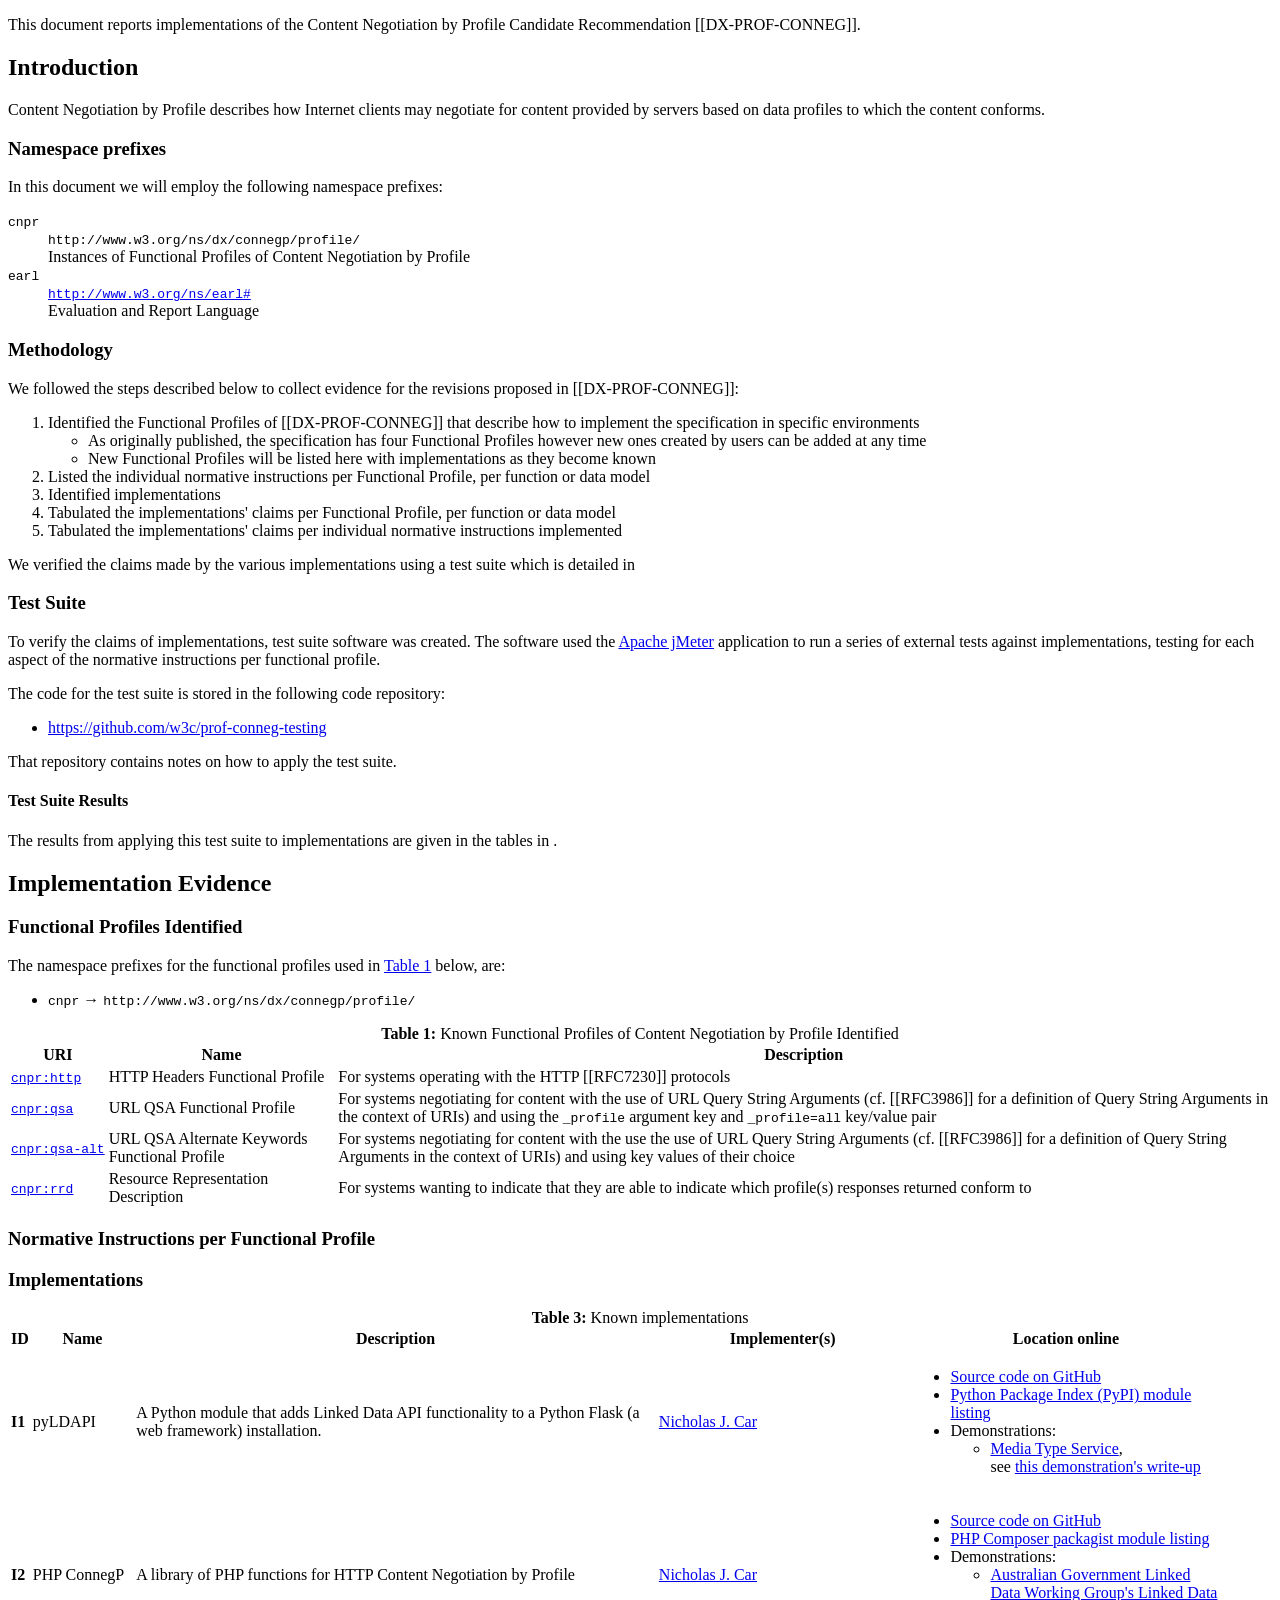
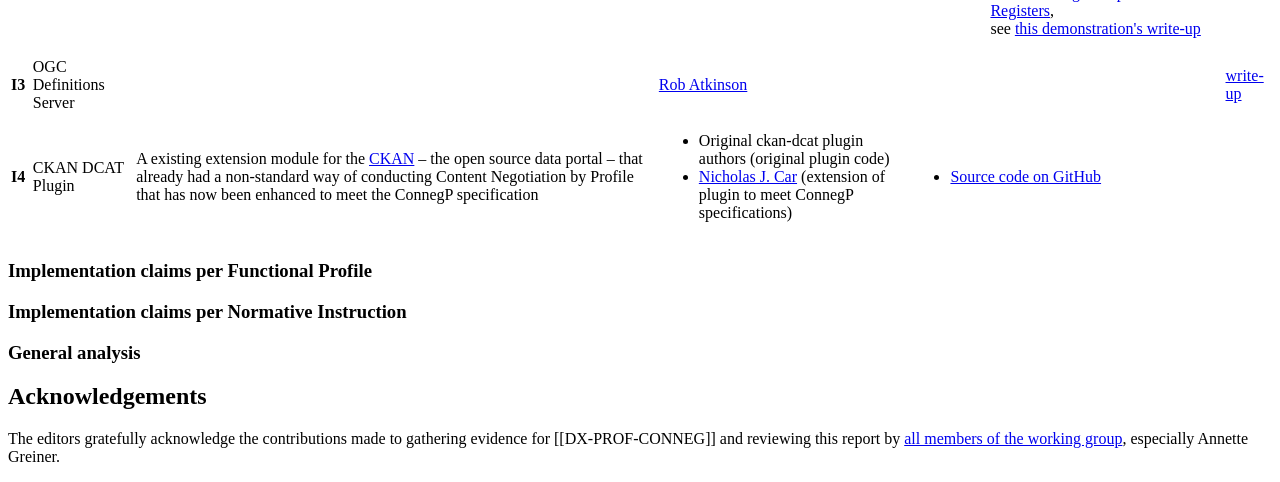
==== connegp-implementation-report/index.html @ 3c025d81 "impl rpt dx-prof-conneg -> dx-connegp" ====
<!DOCTYPE html>
<html lang="en">
  <head>
    <meta charset='utf-8'>
    <title>Content Negotiation by Profile Implementation Report</title>
    <script src="https://www.w3.org/Tools/respec/respec-w3c-common" async class="remove"></script>
    <script class="remove" src="config.js"></script>
    <style>
      table{width:100%;}
      .nr{text-align:center;}
      .small{font-size:.8em}
    </style>
    <!--<link rel="stylesheet" type="text/css" href="extra.css">-->
  </head>
  <body class="informative">
    <section id='abstract'>
      <p>
        This document reports implementations of the Content Negotiation by Profile Candidate Recommendation [[DX-PROF-CONNEG]].
      </p>
    </section>
    <section id='sotd'>
    </section>
    <section id="introduction">
      <h2>Introduction</h2>
      <p>
        Content Negotiation by Profile describes how Internet clients may negotiate for content provided by servers based on data profiles to which the content conforms.
      </p>
      <section id="namespace-prefixes">
        <h3>Namespace prefixes</h3>
        <p>
          In this document we will employ the following namespace prefixes:
        </p>
        <dl>
          <dt><code>cnpr</code></dt>
          <dd>
            <code>http://www.w3.org/ns/dx/connegp/profile/</code><br />
            Instances of Functional Profiles of Content Negotiation by Profile
          </dd>
          <dt><code>earl</code></dt>
          <dd>
            <code><a href="http://www.w3.org/ns/earl#">http://www.w3.org/ns/earl#</a></code><br />
            Evaluation and Report Language
          </dd>
        </dl>
      </section>
      <section id="methodology">
        <h3>Methodology</h3>
        <p>We followed the steps described below to collect evidence for the revisions proposed in [[DX-PROF-CONNEG]]:</p>
        <ol>
          <li>
            Identified the Functional Profiles of [[DX-PROF-CONNEG]] that describe how to implement the specification in specific environments
            <ul>
              <li>As originally published, the specification has four Functional Profiles however new ones created by users can be added at any time</li>
              <li>New Functional Profiles will be listed here with implementations as they become known</li>
            </ul>
          </li>
          <li>
            Listed the individual normative instructions per Functional Profile, per function or data model
          </li>
          <li>
            Identified implementations
          </li>
          <li>
            Tabulated the implementations' claims per Functional Profile, per function or data model
          </li>
          <li>
            Tabulated the implementations' claims per individual normative instructions implemented
          </li>
        </ol>
        <p>
          We verified the claims made by the various implementations using a test suite which is detailed in
        </p>
      </section>
      <!--
      <section id="exit-criteria">
        <h3>Meeting the exit criteria</h3>
        <p>As described in the <abbr title="Dataset Exchange Working Group">DXWG</abbr> <a href="https://www.w3.org/2017/dxwg/charter">charter</a>, to advance to Proposed Recommendation, evidence will be adduced in order to demonstrate that each of the changes made to the original DCAT Recommendation [[VOCAB-DCAT]] has been published and consumed independently in catalogs and related systems at least once, although a higher number is expected for the majority of terms.</p>
<p>Evidence of implementation was gathered from existing data catalogs, data services, and datasets, which already implement the proposed changes, as well as from existing application profiles of [[VOCAB-DCAT]].</p>
      </section>
      -->
    </section>
    <section id="testsuite">
      <h3>Test Suite</h3>
      <p>
        To verify the claims of implementations, test suite software was created. The software used the
        <a href="https://jmeter.apache.org/">Apache jMeter</a> application to run a series of external tests against
        implementations, testing for each aspect of the normative instructions per functional profile.
      </p>
      <p>
        The code for the test suite is stored in the following code repository:
      </p>
      <ul>
        <li><a href="https://github.com/w3c/prof-conneg-testing">https://github.com/w3c/prof-conneg-testing</a></li>
      </ul>
      <p>
        That repository contains notes on how to apply the test suite.
      </p>
      <h4>Test Suite Results</h4>
      <p>
        The results from applying this test suite to implementations are given in the tables in <a href="#evidence"></a>.
      </p>
    </section>
    <section id="evidence">
      <h2>Implementation Evidence</h2>
      <section id="functionalprofiles">
        <h3>Functional Profiles Identified</h3>
        <p>The namespace prefixes for the functional profiles used in <a href="#table-functionalprofiles">Table 1</a> below, are: </p>
        <ul>
          <li><code>cnpr</code> → <code>http://www.w3.org/ns/dx/connegp/profile/</code>
          </code></li>
        </ul>
        <table id="table-functionalprofiles" class="simple">
          <caption><strong>Table 1:</strong> Known Functional Profiles of Content Negotiation by Profile Identified</caption>
          <thead>
            <tr>
              <th>URI</th>
              <th>Name</th>
              <th>Description</th>
            </tr>
          </thead>
          <tbody>
            <tr>
              <td><code><a href="http://www.w3.org/ns/dx/connegp/profile/http">cnpr:http</a></code></td>
              <td>HTTP Headers Functional Profile</td>
              <td>For systems operating with the HTTP [[RFC7230]] protocols</td>
            </tr>
            <tr>
              <td><code><span style="white-space: nowrap"><a href="http://www.w3.org/ns/dx/connegp/profile/qsa">cnpr:qsa</a></span></code></td>
              <td>URL QSA Functional Profile</td>
              <td>For systems negotiating for content with the use of URL Query String Arguments (cf. [[RFC3986]] for a definition of Query String Arguments in the context of URIs) and using the <code>_profile</code> argument key and <code>_profile=all</code> key/value pair</td>
            </tr>
            <tr>
              <td><code><span style="white-space: nowrap"><a href="http://www.w3.org/ns/dx/connegp/profile/qsa-alt">cnpr:qsa-alt</a></span></code></td>
              <td>URL QSA Alternate Keywords Functional Profile</td>
              <td>For systems negotiating for content with the use the use of URL Query String Arguments (cf. [[RFC3986]] for a definition of Query String Arguments in the context of URIs) and using key values of their choice</td>
            </tr>
            <tr>
              <td><code><span style="white-space: nowrap"><a href="http://www.w3.org/ns/dx/connegp/profile/rrd">cnpr:rrd</a></span></code></td>
              <td>Resource Representation Description</td>
              <td>For systems wanting to indicate that they are able to indicate which profile(s) responses returned conform to</td>
            </tr>
          </tbody>
        </table>
      </section>
      <section id="instructions-per-fp">
        <h3>Normative Instructions per Functional Profile</h3>
      </section>
      <section id="implementations">
        <h3>Implementations</h3>
      </section>
      <table id="table-implementations" class="simple">
        <caption><strong>Table 3:</strong> Known implementations</caption>
        <thead>
        <tr>
          <th>ID</th>
          <th>Name</th>
          <th>Description</th>
          <th>Implementer(s)</th>
          <th>Location online</th>
        </tr>
        </thead>
        <tbody>
          <tr>
            <td><strong>I1</strong></td>
            <td>pyLDAPI</td>
            <td>A Python module that adds Linked Data API functionality to a Python Flask (a web framework) installation.</td>
            <td><a href="https://orcid.org/0000-0002-8742-7730">Nicholas J. Car</a></td>
            <td>
              <ul>
                <li><a href="https://github.com/rdflib/pyLDAPI">Source code on GitHub</a></li>
                <li><a href="https://pypi.org/project/pyldapi/">Python Package Index (PyPI) module listing</a></li>
                <li>
                  Demonstrations:
                  <ul>
                    <li>
                      <a href="https://conneg.info/mediatypes-service/">Media Type Service</a>,<br />
                      see <a href="https://conneg.info/mediatypes-service/connegp">this demonstration's write-up</a>
                    </li>
                  </ul>
              </ul>
            </td>
          </tr>
          <tr>
            <td><strong>I2</strong></td>
            <td>PHP ConnegP</td>
            <td>A library of PHP functions for HTTP Content Negotiation by Profile</td>
            <td><a href="https://orcid.org/0000-0002-8742-7730">Nicholas J. Car</a></td>
            <td>
              <ul>
                <li><a href="https://github.com/nicholascar/php-connegp">Source code on GitHub</a></li>
                <li><a href="https://packagist.org/packages/nicholascar/connegp">PHP Composer packagist module listing</a></li>
                <li>
                  Demonstrations:
                  <ul>
                    <li>
                      <a href="http://www.linked.data.gov.au/org/">Australian Government Linked Data Working Group's Linked Data Registers</a>,<br />
                      see <a href="http://www.linked.data.gov.au/org/connegp.html">this demonstration's write-up</a>
                    </li>
                  </ul>
                </li>
              </ul>
            </td>
          </tr>
          <tr>
            <td><strong>I3</strong></td>
            <td>OGC Definitions Server</td>
            <td></td>
            <td><a href="https://orcid.org/0000-0002-7878-2693">Rob Atkinson</a></td>
            <td></td>
            <td><a href="https://docs.google.com/spreadsheets/d/10CLXudrMow0QGfo1X_Dzg3SNwIPuXBvMnOORwerxKKI/edit#gid=0">write-up</a></td>
          </tr>
          <tr>
            <td><strong>I4</strong></td>
            <td>CKAN DCAT Plugin</td>
            <td>A existing extension module for the <a href="https://ckan.org/">CKAN</a> &ndash; the open source data portal &ndash; that already had a non-standard way of conducting Content Negotiation by Profile that has now been enhanced to meet the ConnegP specification</td>
            <td>
              <ul>
                <li>Original ckan-dcat plugin authors (original plugin code)</li>
                <li><a href="https://orcid.org/0000-0002-8742-7730">Nicholas J. Car</a> (extension of plugin to meet ConnegP specifications)</li>
              </ul>
            </td>
            <td>
              <ul>
                <li><a href="https://github.com/ckan/ckanext-dcat">Source code on GitHub</a></li>
              </ul>
            </td>
          </tr>
        </tbody>
      </table>
      <section id="claims-per-fp">
        <h3>Implementation claims per Functional Profile</h3>
      </section>
      <section id="claims-per-instruction">
        <h3>Implementation claims per Normative Instruction</h3>
      </section>
    </section>
    <section id="analysis">
      <h3>General analysis</h3>
    </section>
    <section id="acknowledgements">
      <h2>Acknowledgements</h2>
      <p>
        The editors gratefully acknowledge the contributions made to gathering evidence for [[DX-PROF-CONNEG]] and reviewing
        this report by <a href="https://www.w3.org/2000/09/dbwg/details?group=99375&amp;public=1">all members of the
        working group</a>, especially Annette Greiner.
      </p>
    </section>
  </body>
</html>
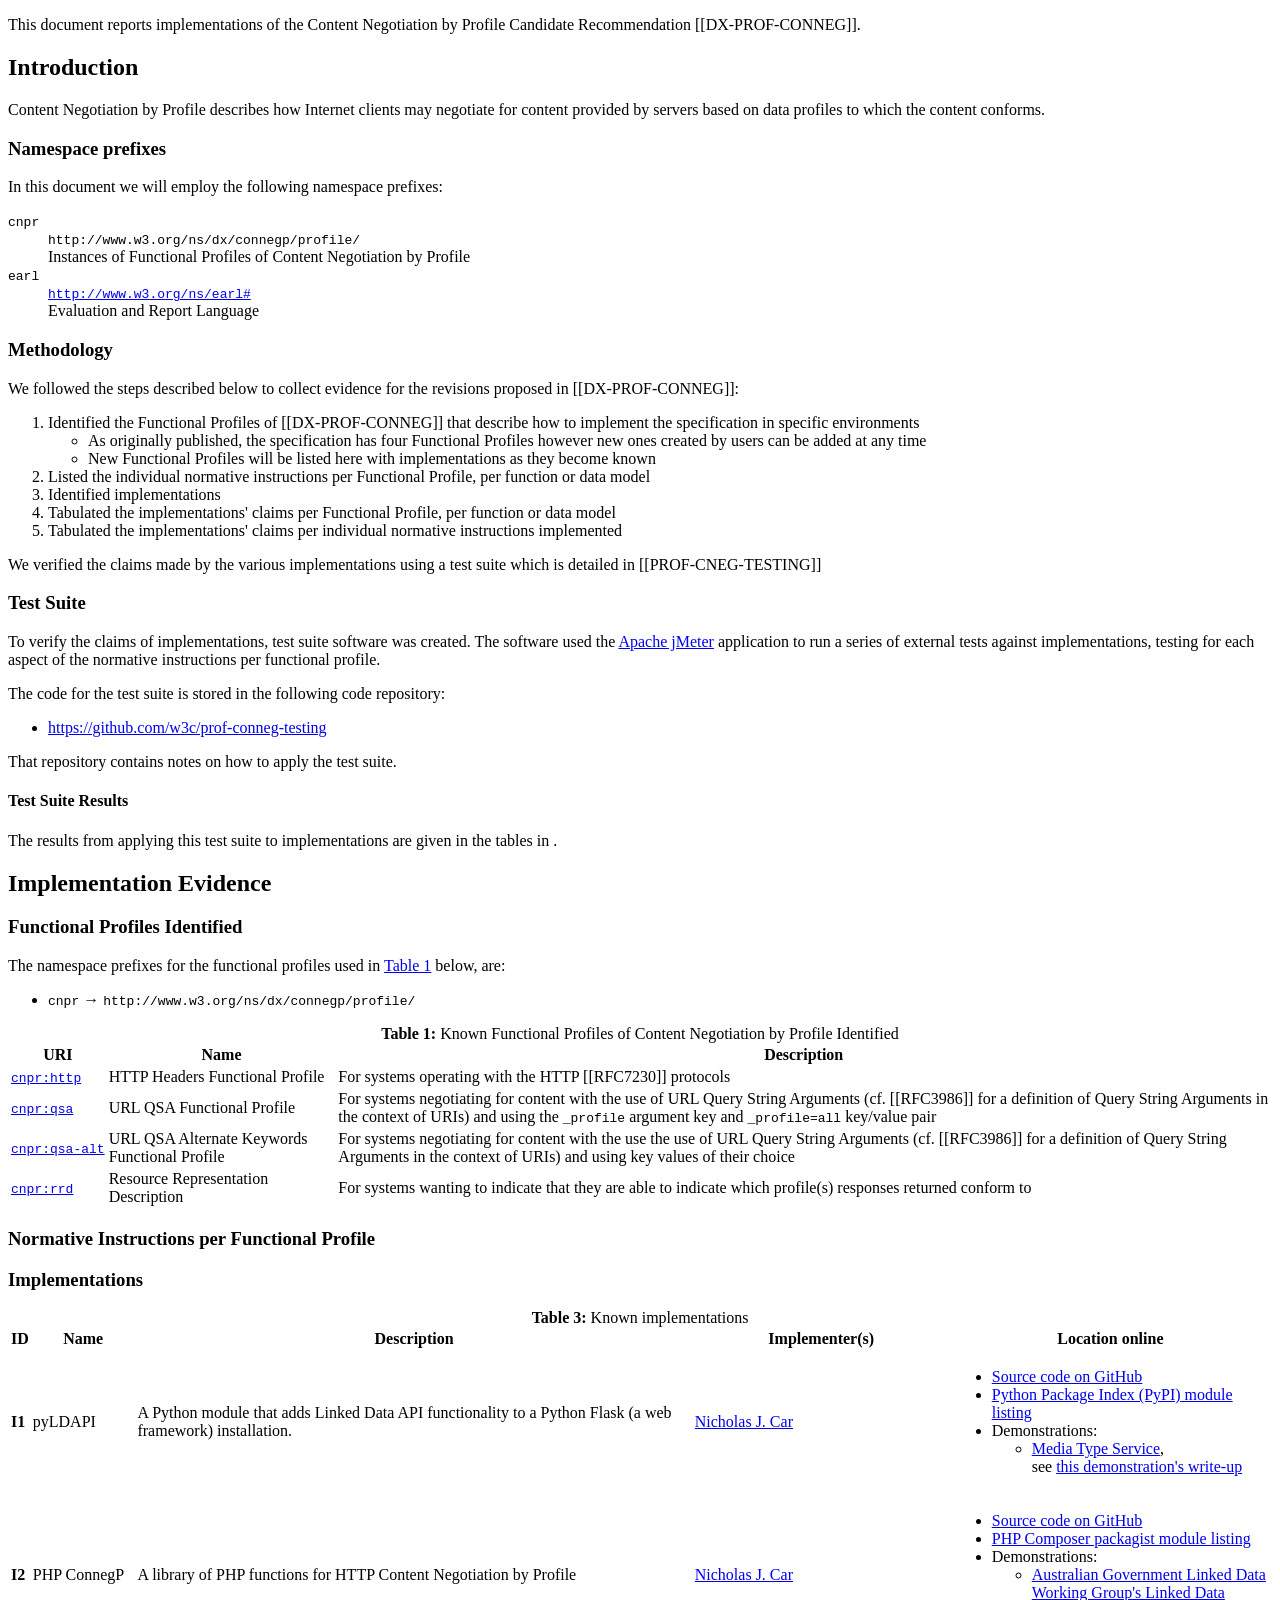
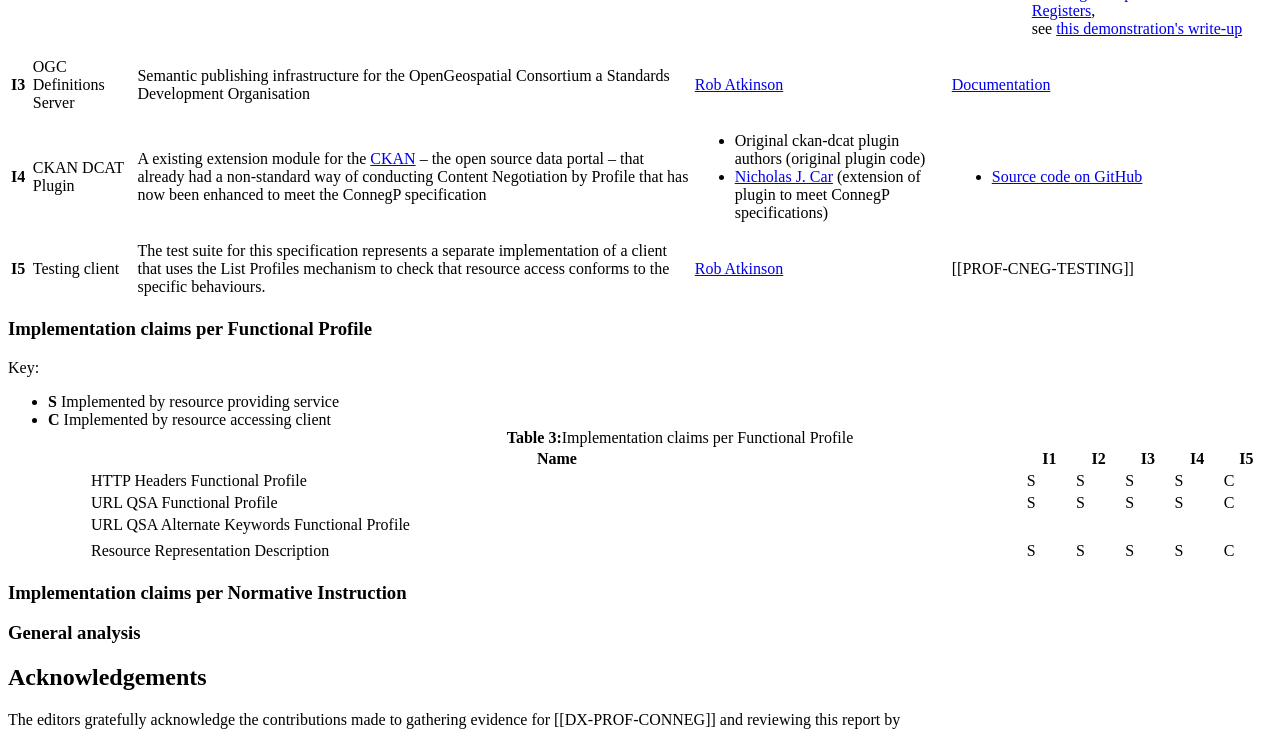
==== commit c6d03c2d: "Added details and table 4" ====
--- a/connegp-implementation-report/index.html
+++ b/connegp-implementation-report/index.html
@@ -68,7 +68,7 @@
           </li>
         </ol>
         <p>
-          We verified the claims made by the various implementations using a test suite which is detailed in
+          We verified the claims made by the various implementations using a test suite which is detailed in [[PROF-CNEG-TESTING]]
         </p>
       </section>
       <!--
@@ -204,10 +204,9 @@
           <tr>
             <td><strong>I3</strong></td>
             <td>OGC Definitions Server</td>
-            <td></td>
+            <td>Semantic publishing infrastructure for the OpenGeospatial Consortium a Standards Development Organisation </td>
             <td><a href="https://orcid.org/0000-0002-7878-2693">Rob Atkinson</a></td>
-            <td></td>
-            <td><a href="https://docs.google.com/spreadsheets/d/10CLXudrMow0QGfo1X_Dzg3SNwIPuXBvMnOORwerxKKI/edit#gid=0">write-up</a></td>
+            <td><a href="https://www.ogc.org/def-server">Documentation</a></td>
           </tr>
           <tr>
             <td><strong>I4</strong></td>
@@ -224,11 +223,56 @@
                 <li><a href="https://github.com/ckan/ckanext-dcat">Source code on GitHub</a></li>
               </ul>
             </td>
+          </tr>
+          <tr>
+            <td><strong>I5</strong></td>
+            <td>Testing client</td>
+            <td>The test suite for this specification represents a separate implementation of a client that uses the List Profiles mechanism to check that resource access conforms to the specific behaviours.</td>
+            <td><a href="https://orcid.org/0000-0002-7878-2693">Rob Atkinson</a></td>
+            <td>[[PROF-CNEG-TESTING]]</td>
           </tr>
         </tbody>
       </table>
       <section id="claims-per-fp">
         <h3>Implementation claims per Functional Profile</h3>
+        
+        Key:<UL>
+        <LI><strong>S</strong> Implemented by resource providing service</LI>
+        <LI><strong>C</strong> Implemented by resource accessing client</LI>
+        <UL>
+
+        <table id="table-implementations" class="simple">
+        <caption><strong>Table 3:</strong>Implementation claims per Functional Profile</caption>
+          <thead>
+            <tr>
+              <th>Name</th>
+              <th>I1</th>
+              <th>I2</th>
+              <th>I3</th>
+              <th>I4</th>
+              <th>I5</th>
+            </tr>
+          </thead>
+          <tbody>
+            <tr>
+             <td>HTTP Headers Functional Profile</td>
+             <td>S</td><td>S</td><td>S</td><td>S</td><td>C</td>
+            </tr>
+            <tr>
+             <td>URL QSA Functional Profile</td>
+             <td>S</td><td>S</td><td>S</td><td>S</td><td>C</td>
+            </tr>
+            <tr>
+              <td>URL QSA Alternate Keywords Functional Profile</td>
+            </tr>
+            <td></td><td></td><td></td><td></td><td></td>
+ 
+            <tr>
+              <td>Resource Representation Description</td>
+              <td>S</td><td>S</td><td>S</td><td>S</td><td>C</td>
+           </tr>
+          </tbody>
+        </table>
       </section>
       <section id="claims-per-instruction">
         <h3>Implementation claims per Normative Instruction</h3>
@@ -241,8 +285,7 @@
       <h2>Acknowledgements</h2>
       <p>
         The editors gratefully acknowledge the contributions made to gathering evidence for [[DX-PROF-CONNEG]] and reviewing
-        this report by <a href="https://www.w3.org/2000/09/dbwg/details?group=99375&amp;public=1">all members of the
-        working group</a>, especially Annette Greiner.
+        this report by <a href="https://www.w3.org/2000/09/dbwg/details?group=99375&amp;public=1">
       </p>
     </section>
   </body>
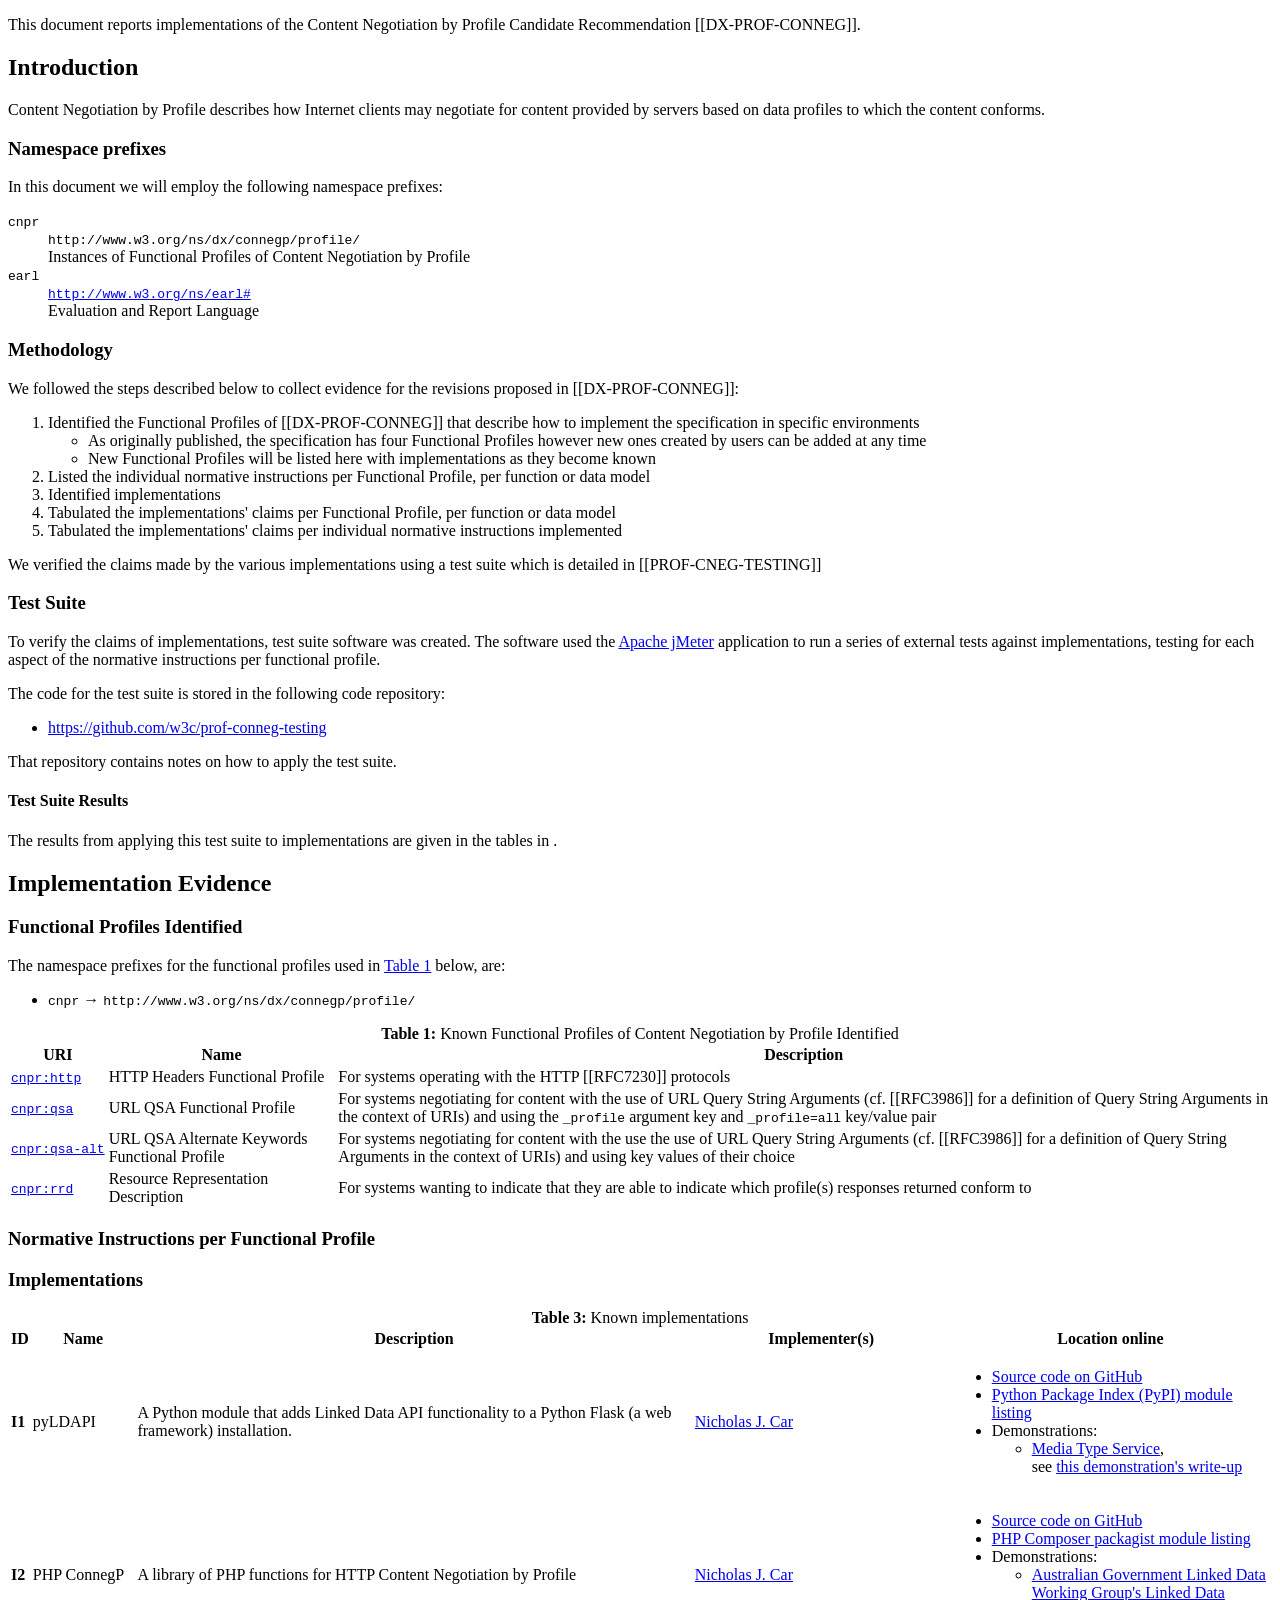
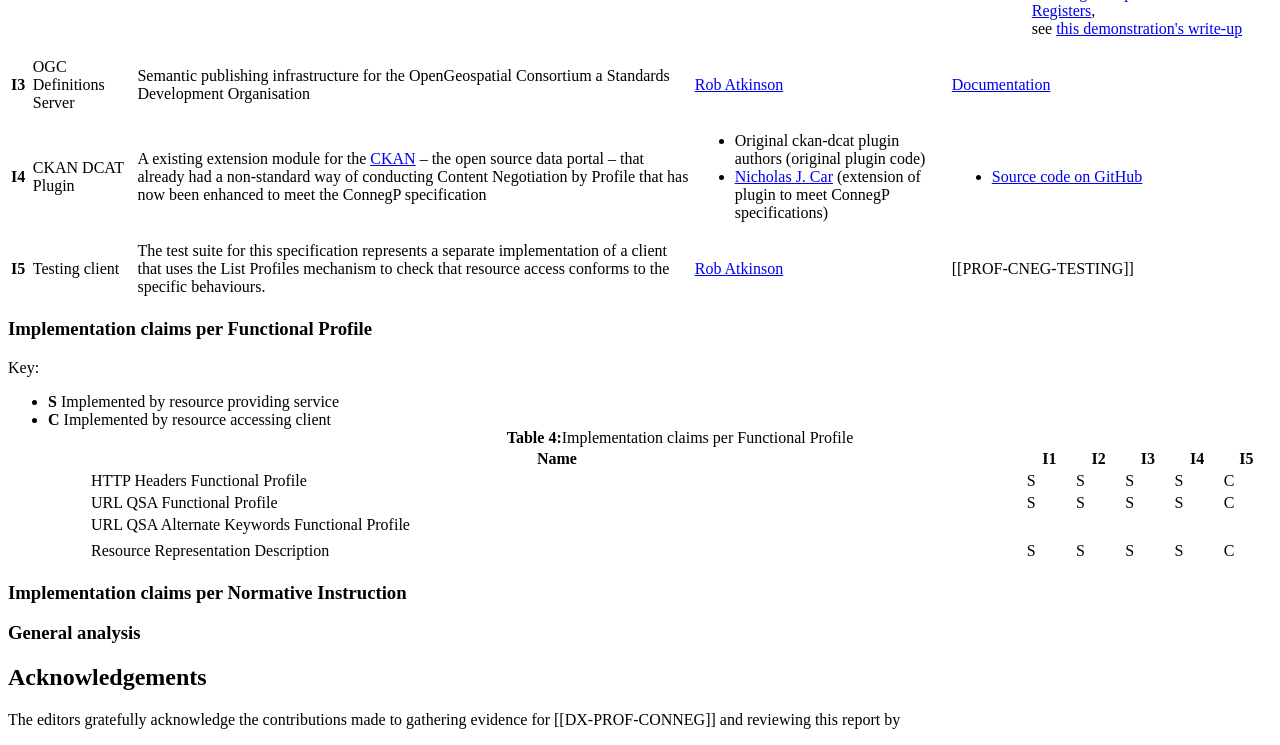
==== commit fb063e47: "updated table number" ====
--- a/connegp-implementation-report/index.html
+++ b/connegp-implementation-report/index.html
@@ -242,7 +242,7 @@
         <UL>
 
         <table id="table-implementations" class="simple">
-        <caption><strong>Table 3:</strong>Implementation claims per Functional Profile</caption>
+        <caption><strong>Table 4:</strong>Implementation claims per Functional Profile</caption>
           <thead>
             <tr>
               <th>Name</th>
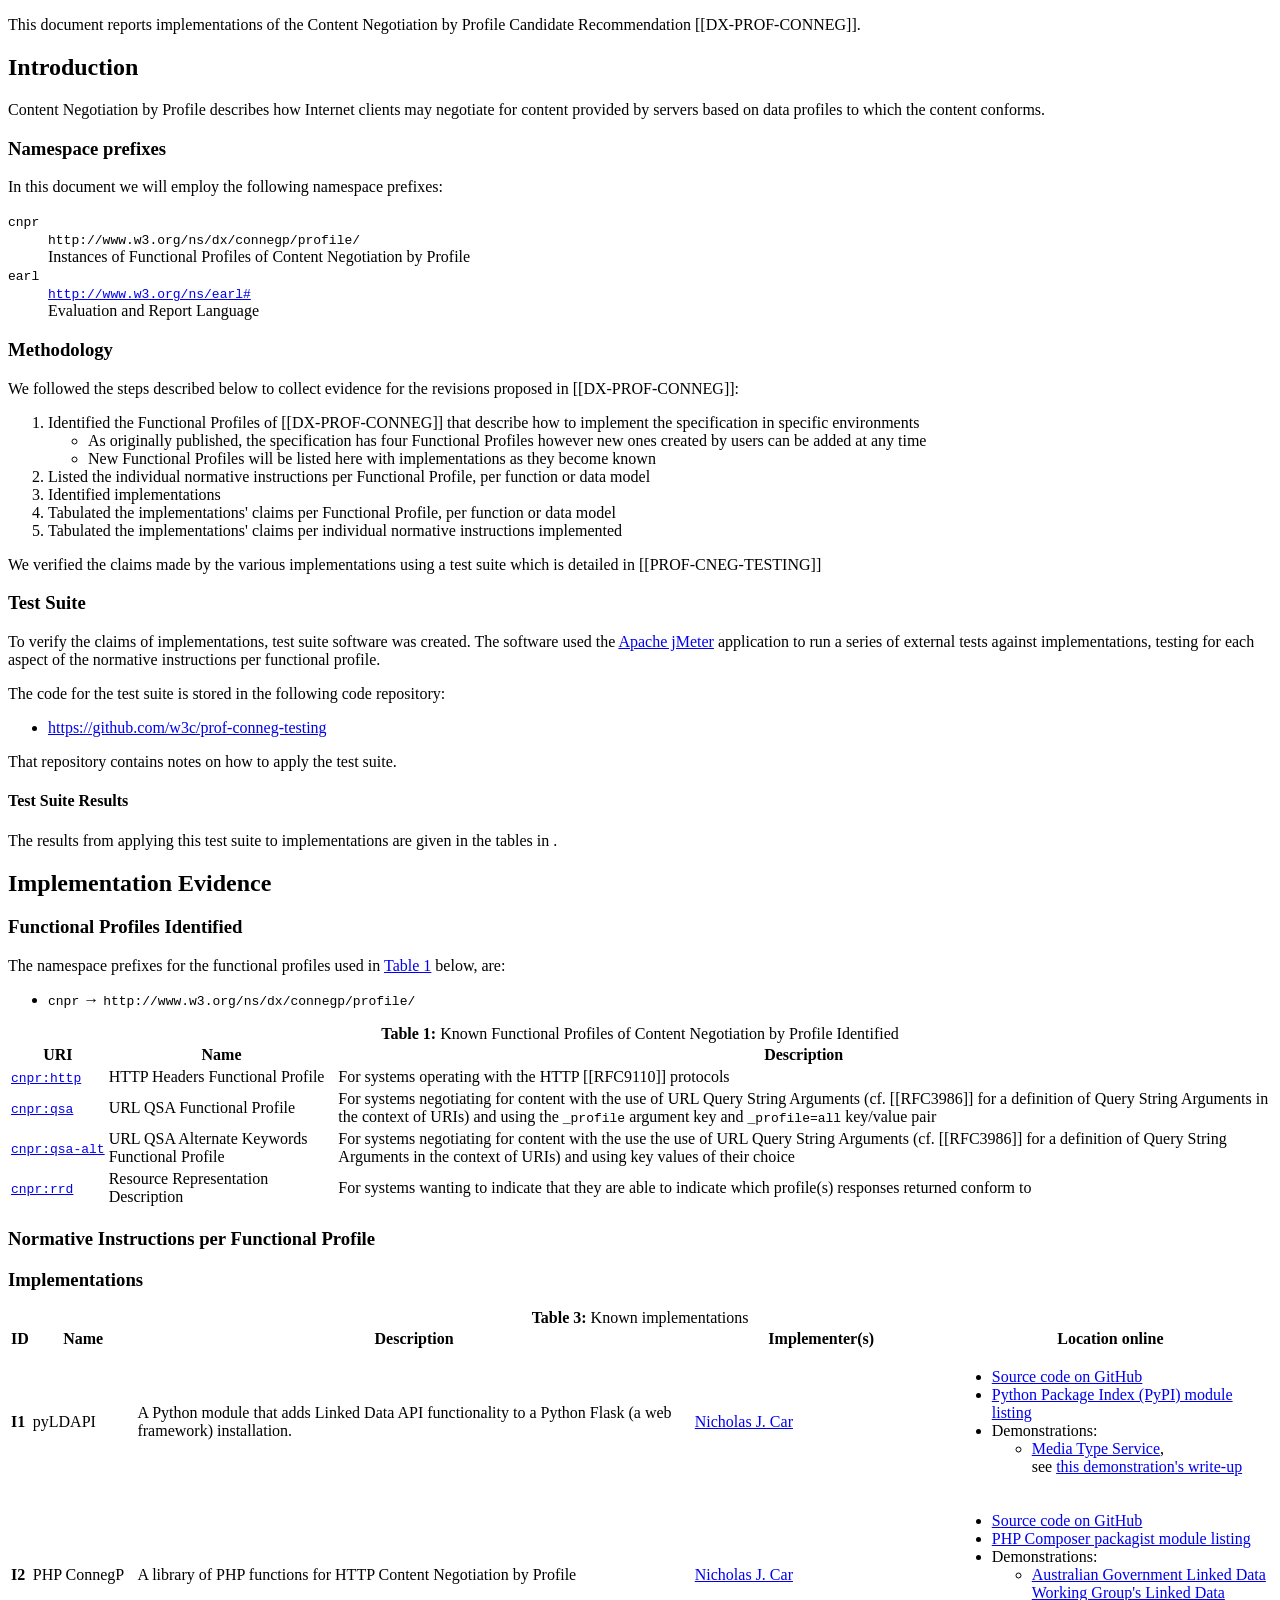
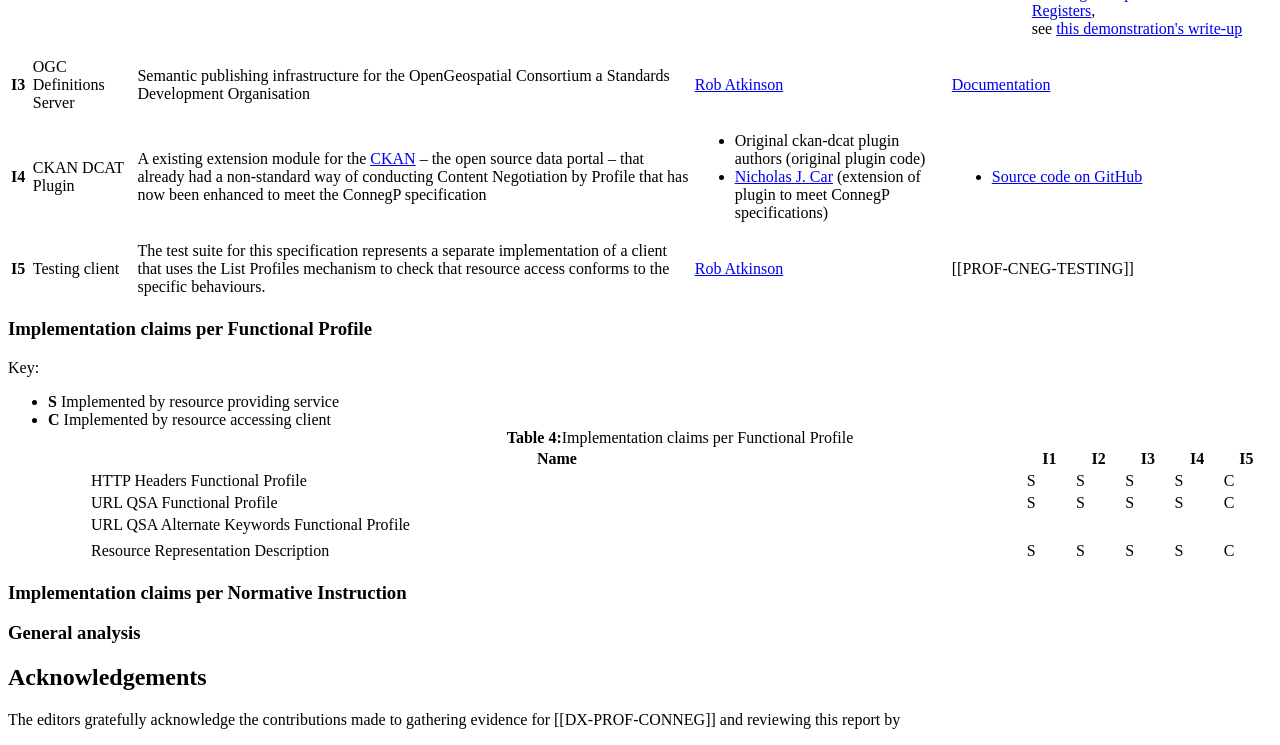
==== commit ffee5240: "address issue #58" ====
--- a/connegp-implementation-report/index.html
+++ b/connegp-implementation-report/index.html
@@ -122,7 +122,7 @@
             <tr>
               <td><code><a href="http://www.w3.org/ns/dx/connegp/profile/http">cnpr:http</a></code></td>
               <td>HTTP Headers Functional Profile</td>
-              <td>For systems operating with the HTTP [[RFC7230]] protocols</td>
+              <td>For systems operating with the HTTP [[RFC9110]] protocols</td>
             </tr>
             <tr>
               <td><code><span style="white-space: nowrap"><a href="http://www.w3.org/ns/dx/connegp/profile/qsa">cnpr:qsa</a></span></code></td>
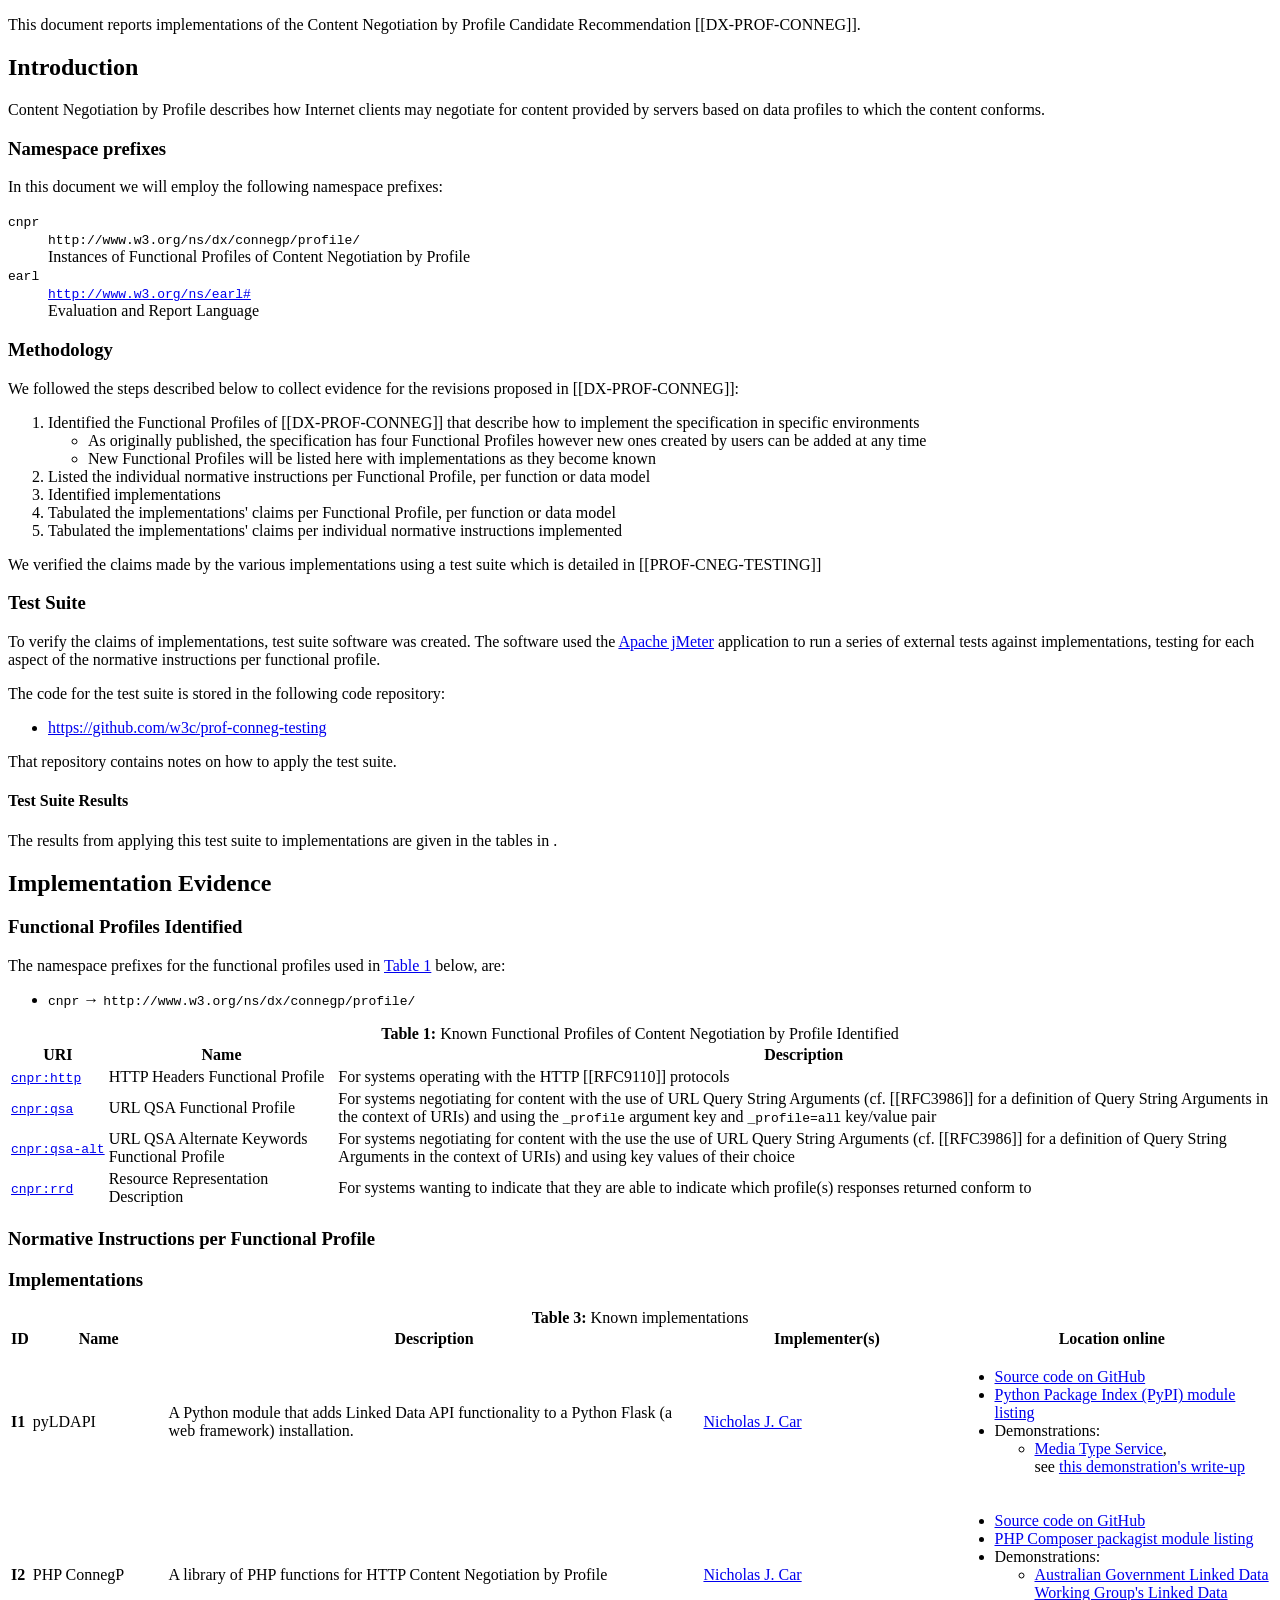
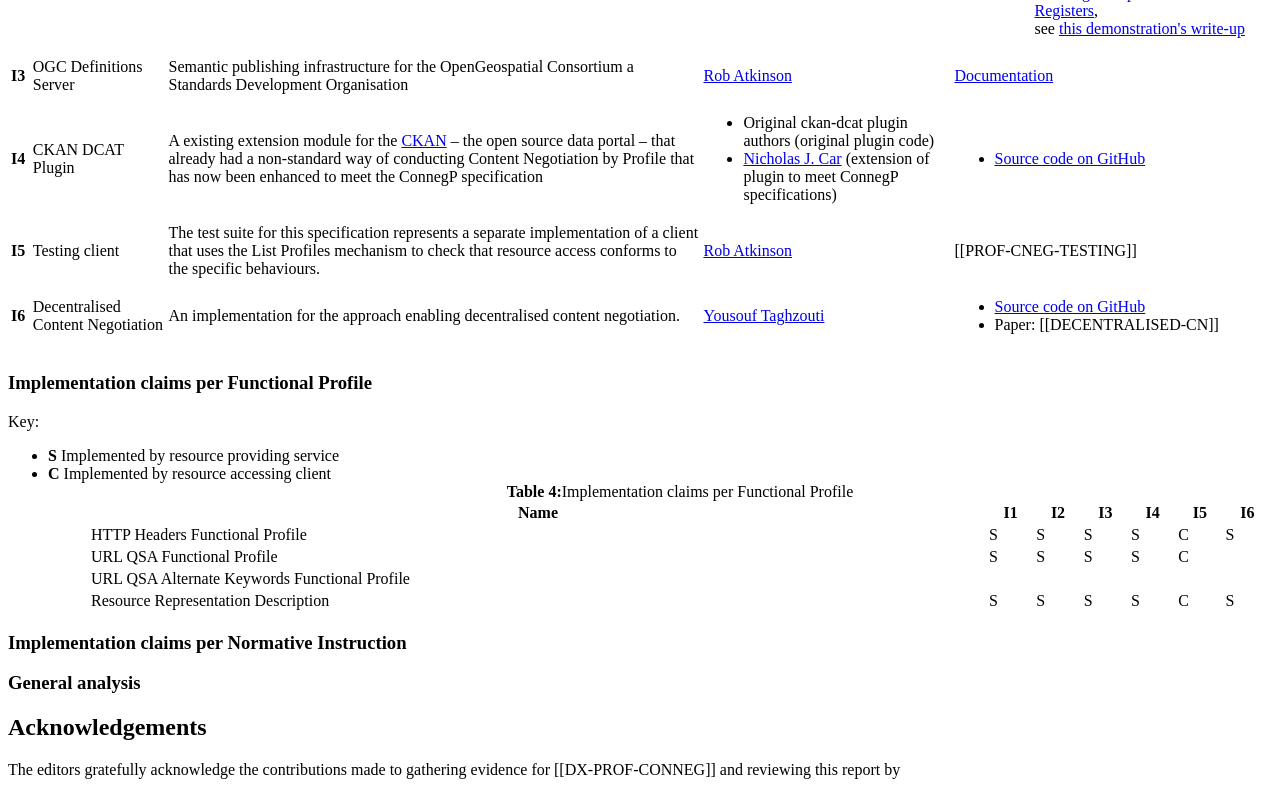
==== commit 6a8a2440: "add decentralised-CN impl and YoucTagh as editor" ====
--- a/connegp-implementation-report/index.html
+++ b/connegp-implementation-report/index.html
@@ -231,6 +231,18 @@
             <td><a href="https://orcid.org/0000-0002-7878-2693">Rob Atkinson</a></td>
             <td>[[PROF-CNEG-TESTING]]</td>
           </tr>
+          <tr>
+            <td><strong>I6</strong></td>
+            <td>Decentralised Content Negotiation</td>
+            <td>An implementation for the approach enabling decentralised content negotiation.</td>
+            <td><a href="https://orcid.org/0000-0003-4509-9537">Yousouf Taghzouti</a></td>
+            <td>
+              <ul>
+                <li><a href="https://github.com/YoucTagh/decentralised-cn">Source code on GitHub</a></li>
+                <li>Paper: [[DECENTRALISED-CN]]</li>
+              </ul>
+            </td>
+          </tr>
         </tbody>
       </table>
       <section id="claims-per-fp">
@@ -251,25 +263,25 @@
               <th>I3</th>
               <th>I4</th>
               <th>I5</th>
+              <th>I6</th>
             </tr>
           </thead>
           <tbody>
             <tr>
              <td>HTTP Headers Functional Profile</td>
-             <td>S</td><td>S</td><td>S</td><td>S</td><td>C</td>
+             <td>S</td><td>S</td><td>S</td><td>S</td><td>C</td><td>S</td>
             </tr>
             <tr>
              <td>URL QSA Functional Profile</td>
-             <td>S</td><td>S</td><td>S</td><td>S</td><td>C</td>
+             <td>S</td><td>S</td><td>S</td><td>S</td><td>C</td><td></td>
             </tr>
             <tr>
               <td>URL QSA Alternate Keywords Functional Profile</td>
-            </tr>
-            <td></td><td></td><td></td><td></td><td></td>
- 
+              <td></td><td></td><td></td><td></td><td></td><td></td>
+            </tr>
             <tr>
               <td>Resource Representation Description</td>
-              <td>S</td><td>S</td><td>S</td><td>S</td><td>C</td>
+              <td>S</td><td>S</td><td>S</td><td>S</td><td>C</td><td>S</td>
            </tr>
           </tbody>
         </table>
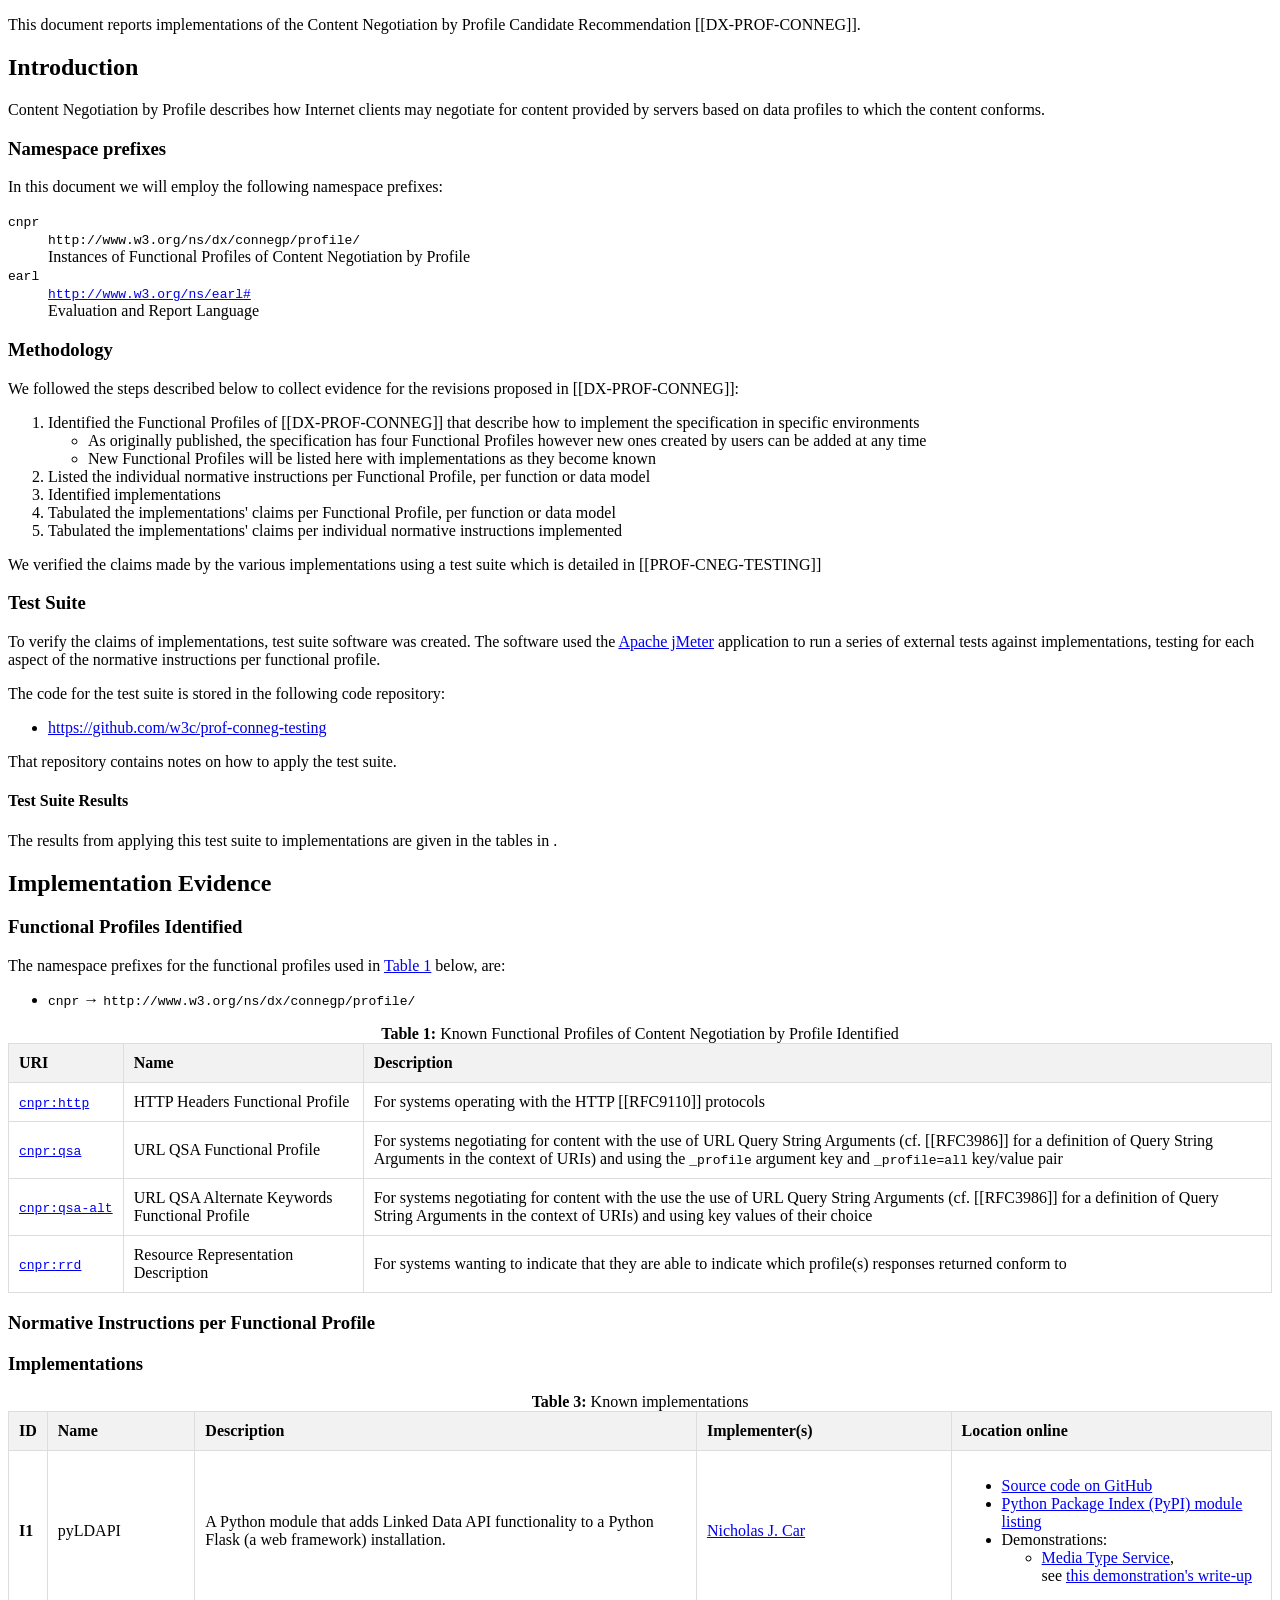
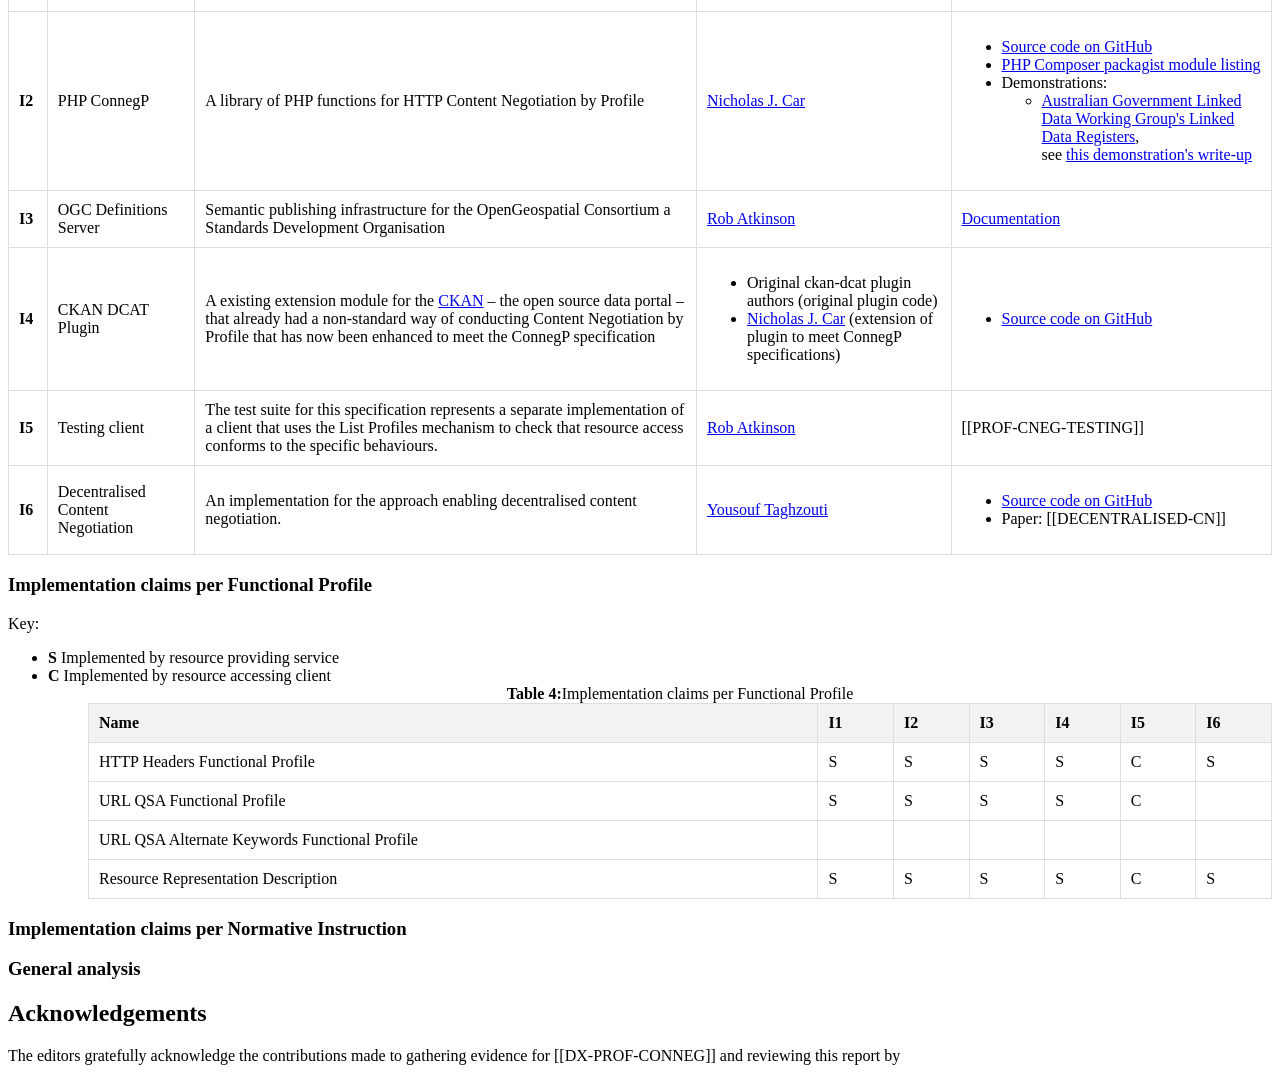
==== commit 7aa933b3: "fix dark mode in implementation report" ====
--- a/connegp-implementation-report/index.html
+++ b/connegp-implementation-report/index.html
@@ -1,18 +1,13 @@
 <!DOCTYPE html>
 <html lang="en">
   <head>
-    <meta charset='utf-8'>
+    <meta http-equiv="Content-Type" content="text/html; charset=utf-8" >
+    <meta content="width=device-width, initial-scale=1, shrink-to-fit=no" name="viewport">
+    <meta name="color-scheme" content="light dark">
     <title>Content Negotiation by Profile Implementation Report</title>
-    <script src="https://www.w3.org/Tools/respec/respec-w3c-common" async class="remove"></script>
-    <script class="remove" src="config.js"></script>
-    <style>
-      table{width:100%;}
-      .nr{text-align:center;}
-      .small{font-size:.8em}
-    </style>
-    <!--<link rel="stylesheet" type="text/css" href="extra.css">-->
+    <link rel="stylesheet" type="text/css" href="extra.css">
   </head>
-  <body class="informative">
+  <body class="h-entry" id="respecDocument">
     <section id='abstract'>
       <p>
         This document reports implementations of the Content Negotiation by Profile Candidate Recommendation [[DX-PROF-CONNEG]].
@@ -300,5 +295,7 @@
         this report by <a href="https://www.w3.org/2000/09/dbwg/details?group=99375&amp;public=1">
       </p>
     </section>
+    <script class="remove" src="config.js"></script>
+  <script class="remove" src="https://www.w3.org/Tools/respec/respec-w3c"></script>
   </body>
 </html>
--- a/connegp-implementation-report/extra.css
+++ b/connegp-implementation-report/extra.css
@@ -0,0 +1,35 @@
+table {
+    width: 100%;
+    border-collapse: collapse;
+}
+
+th {
+    background-color: light-dark(#f2f2f2, #333);
+}
+
+th, td {
+    border: 1px solid light-dark(#ddd, #444);
+}
+
+th, td {
+    padding: 10px;
+    text-align: left;
+}
+
+.codelisting {
+    padding: 5px;
+    background-color: light-dark(#eee, #222);
+    border-left: solid 0.5em light-dark(#ccc, #555);
+    display: block;
+    font-family: Menlo, Consolas, "DejaVu Sans Mono", Monaco, monospace;
+    font-size: 0.9em;
+    white-space: pre;
+}
+
+.codelisting-title {
+    font-family: sans-serif;
+    font-size: medium;
+    line-height: 1.5;
+    text-transform: none;
+    color: light-dark(#333, #ccc);
+}
